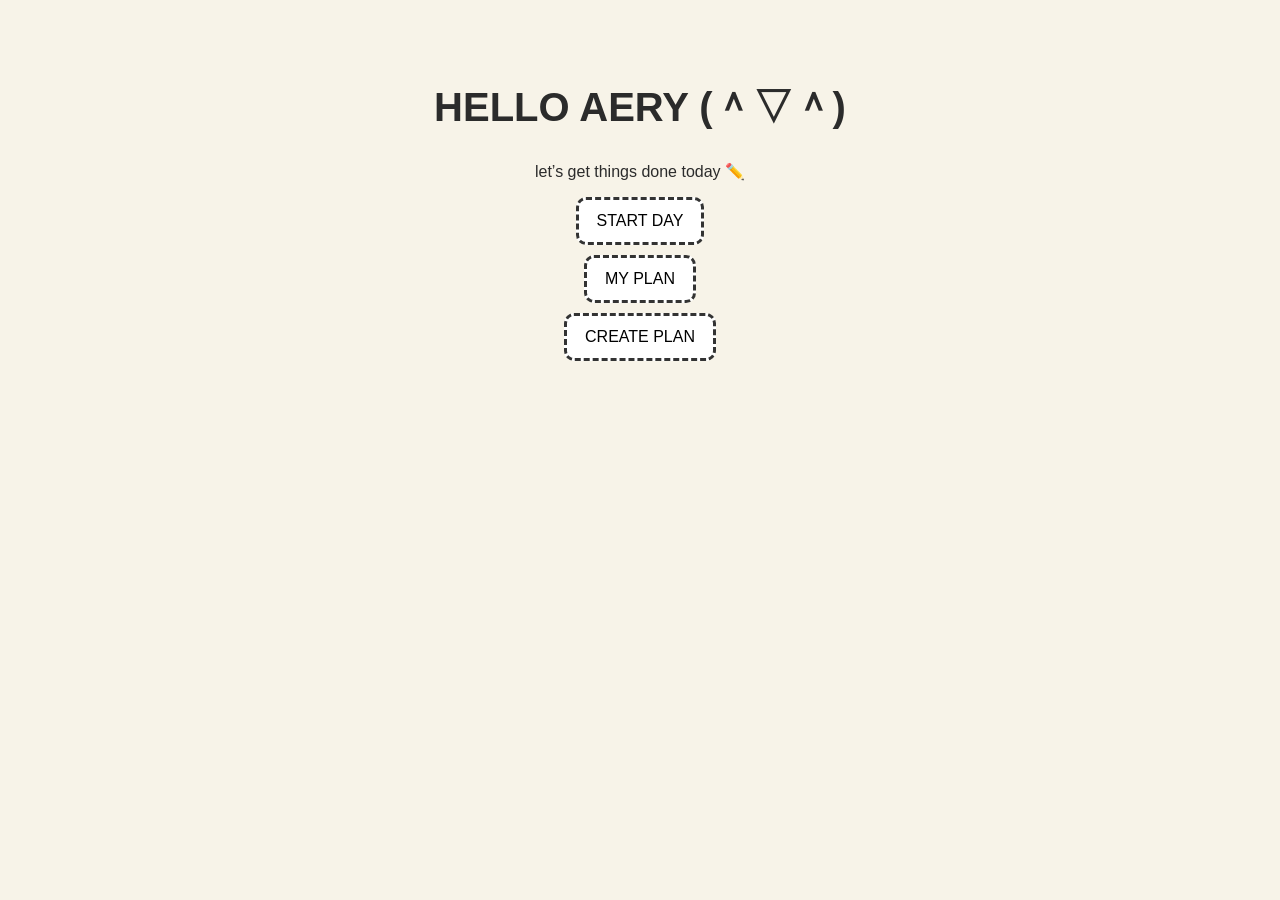
==== index.html @ 7c513cc7 "Add files via upload" ====
<!DOCTYPE html>
<html>
<head>
  <title>Doodle Planner</title>
  <link rel="stylesheet" href="style.css">
</head>

<body>

<div class="background"></div>

<div class="container">

  <div class="title">
    <h1>HELLO AERY (＾▽＾)</h1>
    <p>let’s get things done today ✏️</p>
  </div>

  <div class="menu">

    <button onclick="startDay()">START DAY</button>
    <button onclick="openPlan()">MY PLAN</button>
    <button onclick="createPlan()">CREATE PLAN</button>

  </div>

</div>

<div class="dashboard hidden" id="dashboard">

  <div class="card doodle">
    <h2>✏️ Tasks</h2>
    <div id="taskList"></div>
    <input id="taskInput" placeholder="type a task...">
    <button onclick="addTask()">add</button>
  </div>

</div>

<script src="plans.js"></script>
<script src="storage.js"></script>
<script src="app.js"></script>

</body>
</html>
---- style.css ----
body {
  margin: 0;
  font-family: "Comic Sans MS", "Arial";
  background: #f7f3e8;
  color: #2b2b2b;
}

/* doodle background */
.background {
  position: fixed;
  width: 100%;
  height: 100%;
  background-image: url("https://www.transparenttextures.com/patterns/paper-fibers.png");
  opacity: 0.4;
  z-index: -1;
}

/* container */
.container {
  text-align: center;
  margin-top: 80px;
}

/* title */
.title h1 {
  font-size: 40px;
}

/* menu buttons */
.menu button {
  display: block;
  margin: 10px auto;
  padding: 12px 18px;

  background: #fff;
  border: 3px dashed #333;
  border-radius: 10px;

  cursor: pointer;

  font-size: 16px;
}

/* dashboard cards */
.dashboard {
  padding: 20px;
}

.card {
  background: #fffdf5;
  border: 3px solid #333;
  border-radius: 12px;

  padding: 15px;
  margin: 10px;

  box-shadow: 4px 4px 0px #333;
}

/* doodle feel */
.doodle {
  transform: rotate(-1deg);
}

/* hidden */
.hidden {
  display: none;
}
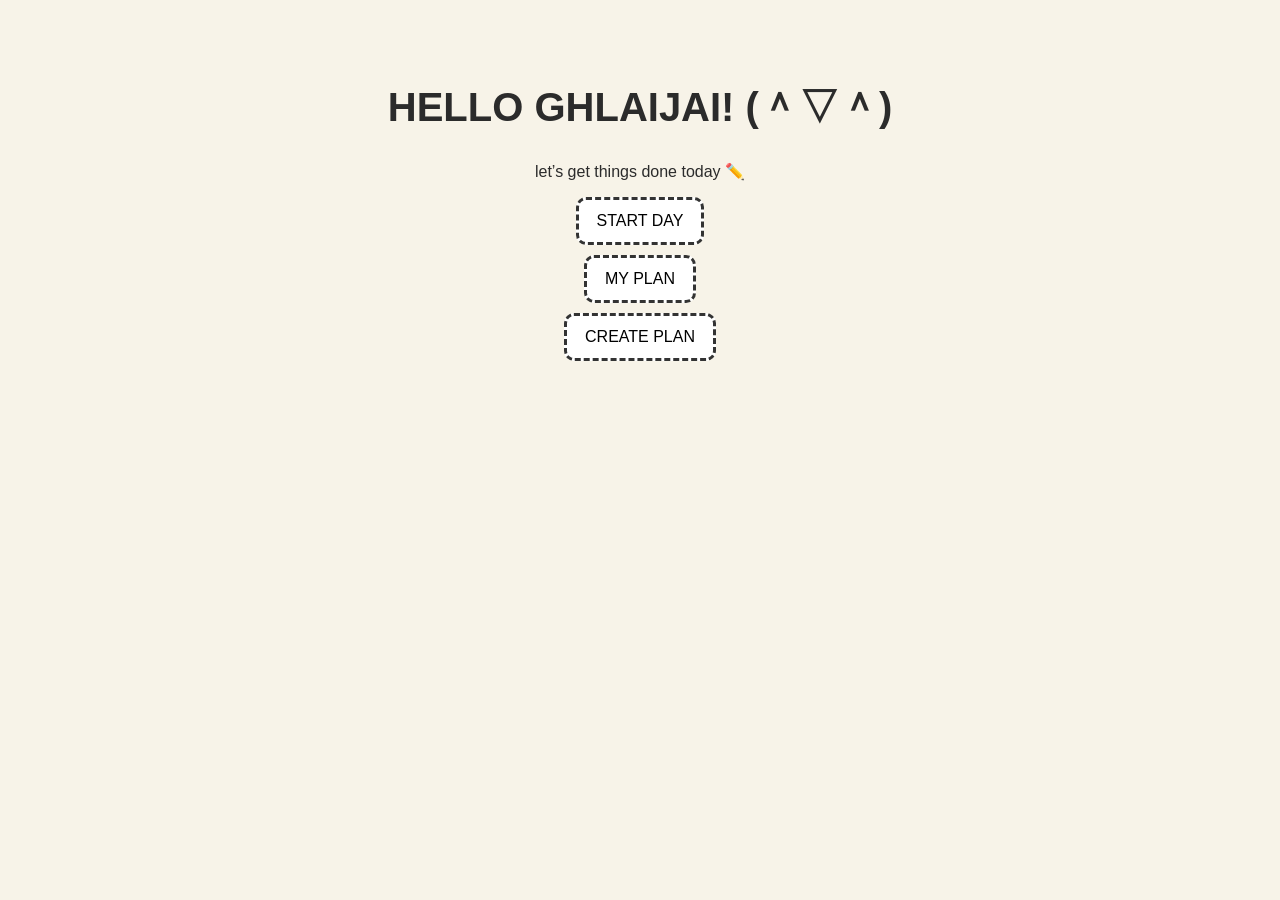
==== commit 717836b7: "Update index.html" ====
--- a/index.html
+++ b/index.html
@@ -12,7 +12,7 @@
 <div class="container">
 
   <div class="title">
-    <h1>HELLO AERY (＾▽＾)</h1>
+    <h1>HELLO GHLAIJAI! (＾▽＾)</h1>
     <p>let’s get things done today ✏️</p>
   </div>
 
@@ -42,4 +42,4 @@
 <script src="app.js"></script>
 
 </body>
-</html>+</html>
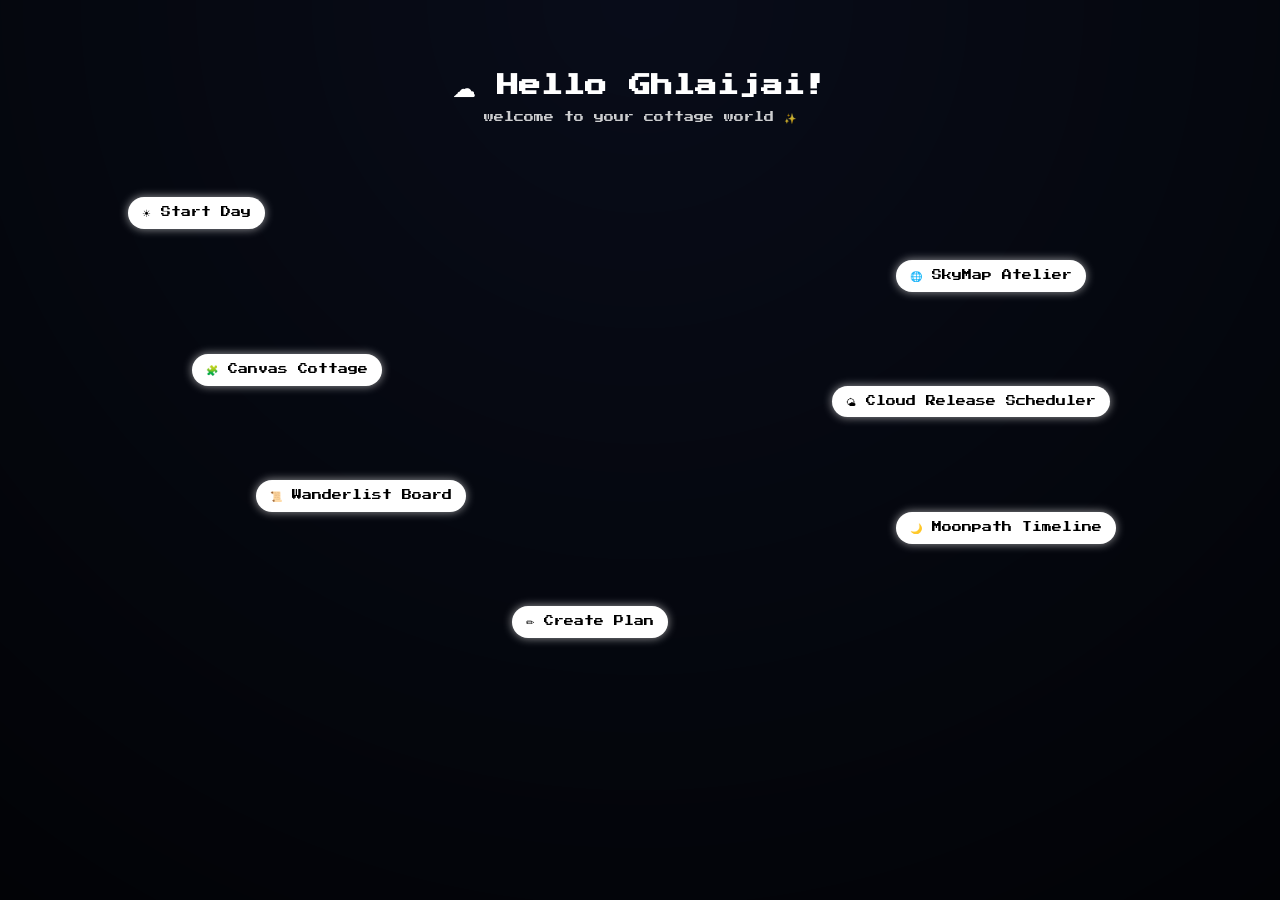
==== commit 01c5f3c1: "Add files via upload" ====
--- a/index.html
+++ b/index.html
@@ -1,45 +1,80 @@
 <!DOCTYPE html>
 <html>
 <head>
-  <title>Doodle Planner</title>
+  <title>WhimsyWeb Cottage</title>
+
+  <!-- pixel font for 8-bit feel -->
+  <link href="https://fonts.googleapis.com/css2?family=Press+Start+2P&display=swap" rel="stylesheet">
+
   <link rel="stylesheet" href="style.css">
 </head>
 
 <body>
 
+<!-- 🌌 BACKGROUND LAYER (cottage world) -->
 <div class="background"></div>
 
-<div class="container">
+<!-- 🏡 MAIN COTTAGE HUB -->
+<div class="home-screen">
 
+  <!-- greeting -->
   <div class="title">
-    <h1>HELLO GHLAIJAI! (＾▽＾)</h1>
-    <p>let’s get things done today ✏️</p>
+    <h1>☁ Hello Ghlaijai!</h1>
+    <p>welcome to your cottage world ✨</p>
   </div>
 
-  <div class="menu">
+  <!-- ☁ CLOUD MENU BUTTONS -->
+  <div class="cloud-menu">
 
-    <button onclick="startDay()">START DAY</button>
-    <button onclick="openPlan()">MY PLAN</button>
-    <button onclick="createPlan()">CREATE PLAN</button>
+    <a class="cloud-btn" onclick="startDay()">☀ Start Day</a>
+
+    <a class="cloud-btn" href="sitemap.html">
+      🌐 SkyMap Atelier
+    </a>
+
+    <a class="cloud-btn" href="pageplanner.html">
+      🧩 Canvas Cottage
+    </a>
+
+    <a class="cloud-btn" href="scheduler.html">
+      🌤 Cloud Release Scheduler
+    </a>
+
+    <a class="cloud-btn" onclick="openPlan()">
+      📜 Wanderlist Board
+    </a>
+
+    <a class="cloud-btn" href="timeline.html">
+      🌙 Moonpath Timeline
+    </a>
+
+    <a class="cloud-btn" onclick="createPlan()">
+      ✏ Create Plan
+    </a>
 
   </div>
 
 </div>
 
+<!-- 📦 DASHBOARD (TASK SYSTEM) -->
 <div class="dashboard hidden" id="dashboard">
 
-  <div class="card doodle">
-    <h2>✏️ Tasks</h2>
+  <div class="card">
+    <h2>📜 Wanderlist Board</h2>
+
     <div id="taskList"></div>
-    <input id="taskInput" placeholder="type a task...">
+
+    <input id="taskInput" placeholder="write a task..." />
     <button onclick="addTask()">add</button>
+
   </div>
 
 </div>
 
+<!-- scripts -->
 <script src="plans.js"></script>
 <script src="storage.js"></script>
 <script src="app.js"></script>
 
 </body>
-</html>
+</html>
--- a/style.css
+++ b/style.css
@@ -1,65 +1,127 @@
 body {
   margin: 0;
-  font-family: "Comic Sans MS", "Arial";
-  background: #f7f3e8;
-  color: #2b2b2b;
+  font-family: "Press Start 2P", cursive;
+  background: #0b1020;
+  color: #ffffff;
+  overflow: hidden;
 }
 
-/* doodle background */
+/* 🌌 PIXEL COTTAGE BACKGROUND */
 .background {
   position: fixed;
   width: 100%;
   height: 100%;
-  background-image: url("https://www.transparenttextures.com/patterns/paper-fibers.png");
-  opacity: 0.4;
+  background: url("https://i.imgur.com/5cXgQZC.png"); /* placeholder cozy pixel forest */
+  background-size: cover;
+  background-position: center;
+  z-index: -2;
+  filter: brightness(0.8);
+}
+
+/* soft night overlay */
+body::before {
+  content: "";
+  position: fixed;
+  width: 100%;
+  height: 100%;
+  background: radial-gradient(circle at top, rgba(0,0,0,0.2), rgba(0,0,0,0.8));
   z-index: -1;
 }
 
-/* container */
-.container {
+/* 🏡 MAIN HOME SCREEN */
+.home-screen {
   text-align: center;
-  margin-top: 80px;
+  padding-top: 60px;
 }
 
-/* title */
+/* greeting */
 .title h1 {
-  font-size: 40px;
+  font-size: 22px;
+  margin-bottom: 10px;
 }
 
-/* menu buttons */
-.menu button {
-  display: block;
-  margin: 10px auto;
-  padding: 12px 18px;
-
-  background: #fff;
-  border: 3px dashed #333;
-  border-radius: 10px;
-
-  cursor: pointer;
-
-  font-size: 16px;
+.title p {
+  font-size: 10px;
+  opacity: 0.8;
 }
 
-/* dashboard cards */
+/* ☁ CLOUD MENU SYSTEM */
+.cloud-menu {
+  position: relative;
+  width: 100%;
+  height: 70vh;
+}
+
+/* cloud buttons */
+.cloud-btn {
+  position: absolute;
+  background: white;
+  color: black;
+  padding: 10px 14px;
+  border-radius: 50px;
+  font-size: 10px;
+  text-decoration: none;
+  box-shadow: 0 0 10px rgba(255,255,255,0.6);
+
+  transition: 0.2s;
+  cursor: pointer;
+}
+
+/* hover bounce */
+.cloud-btn:hover {
+  transform: scale(1.1);
+  box-shadow: 0 0 20px rgba(255,255,255,0.9);
+}
+
+/* random cloud positions */
+.cloud-btn:nth-child(1) { top: 10%; left: 10%; }
+.cloud-btn:nth-child(2) { top: 20%; left: 70%; }
+.cloud-btn:nth-child(3) { top: 35%; left: 15%; }
+.cloud-btn:nth-child(4) { top: 40%; left: 65%; }
+.cloud-btn:nth-child(5) { top: 55%; left: 20%; }
+.cloud-btn:nth-child(6) { top: 60%; left: 70%; }
+.cloud-btn:nth-child(7) { top: 75%; left: 40%; }
+
+/* 📦 DASHBOARD (TASK BOARD) */
 .dashboard {
+  position: absolute;
+  top: 0;
+  width: 100%;
+  height: 100%;
+  background: rgba(10, 15, 30, 0.95);
   padding: 20px;
 }
 
+/* task card */
 .card {
-  background: #fffdf5;
-  border: 3px solid #333;
+  background: rgba(255,255,255,0.08);
+  border: 1px solid rgba(255,255,255,0.2);
+  padding: 15px;
   border-radius: 12px;
-
-  padding: 15px;
-  margin: 10px;
-
-  box-shadow: 4px 4px 0px #333;
+  width: 300px;
+  margin: auto;
+  margin-top: 60px;
+  backdrop-filter: blur(10px);
 }
 
-/* doodle feel */
-.doodle {
-  transform: rotate(-1deg);
+/* input */
+input {
+  width: 80%;
+  padding: 8px;
+  margin-top: 10px;
+  border-radius: 8px;
+  border: none;
+}
+
+/* button */
+button {
+  margin-top: 10px;
+  padding: 8px 12px;
+  border: none;
+  border-radius: 8px;
+  cursor: pointer;
+  background: white;
+  color: black;
 }
 
 /* hidden */
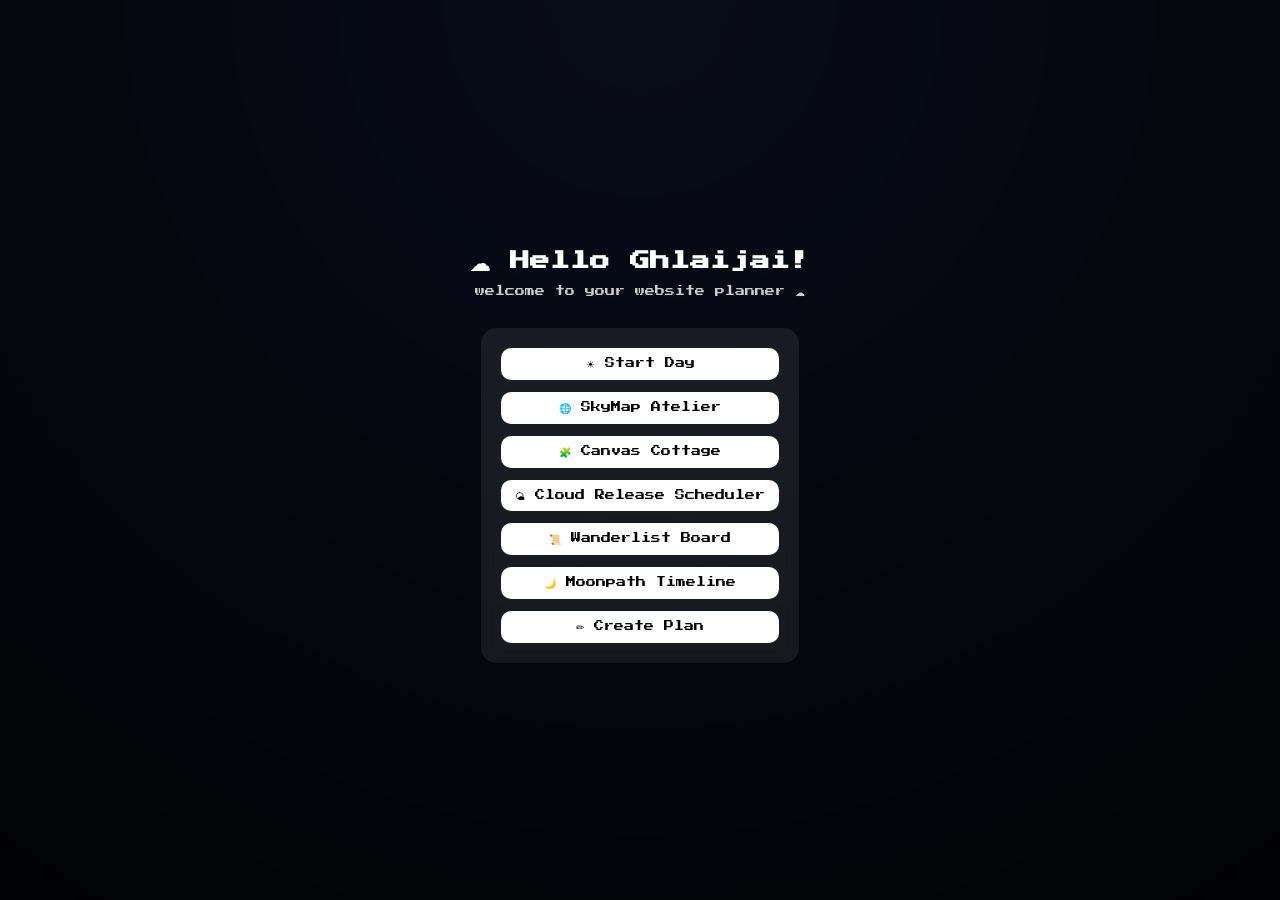
==== commit 701486d7: "Add files via upload" ====
--- a/index.html
+++ b/index.html
@@ -20,7 +20,7 @@
   <!-- greeting -->
   <div class="title">
     <h1>☁ Hello Ghlaijai!</h1>
-    <p>welcome to your cottage world ✨</p>
+    <p>welcome to your website planner ☁</p>
   </div>
 
   <!-- ☁ CLOUD MENU BUTTONS -->
--- a/style.css
+++ b/style.css
@@ -6,37 +6,42 @@
   overflow: hidden;
 }
 
-/* 🌌 PIXEL COTTAGE BACKGROUND */
+/* 🌲 COTTAGE BACKGROUND */
 .background {
   position: fixed;
   width: 100%;
   height: 100%;
-  background: url("https://i.imgur.com/5cXgQZC.png"); /* placeholder cozy pixel forest */
+  background: url("assets/images/cottage.png");
   background-size: cover;
   background-position: center;
   z-index: -2;
-  filter: brightness(0.8);
+  filter: brightness(0.75);
 }
 
-/* soft night overlay */
+/* 🌑 DARK OVERLAY FOR READABILITY */
 body::before {
   content: "";
   position: fixed;
   width: 100%;
   height: 100%;
-  background: radial-gradient(circle at top, rgba(0,0,0,0.2), rgba(0,0,0,0.8));
+  background: radial-gradient(circle at top, rgba(0,0,0,0.2), rgba(0,0,0,0.85));
   z-index: -1;
 }
 
-/* 🏡 MAIN HOME SCREEN */
+/* 🏡 MAIN SCREEN CENTERING */
 .home-screen {
+  display: flex;
+  flex-direction: column;
+  justify-content: center;
+  align-items: center;
+
+  height: 100vh;
   text-align: center;
-  padding-top: 60px;
 }
 
-/* greeting */
+/* 👋 TITLE */
 .title h1 {
-  font-size: 22px;
+  font-size: 20px;
   margin-bottom: 10px;
 }
 
@@ -45,44 +50,43 @@
   opacity: 0.8;
 }
 
-/* ☁ CLOUD MENU SYSTEM */
+/* 📦 MENU PANEL */
 .cloud-menu {
-  position: relative;
-  width: 100%;
-  height: 70vh;
+  margin-top: 20px;
+
+  display: flex;
+  flex-direction: column;
+  gap: 12px;
+
+  background: rgba(255,255,255,0.08);
+  padding: 20px;
+  border-radius: 15px;
+
+  backdrop-filter: blur(10px);
 }
 
-/* cloud buttons */
+/* 🎮 BUTTONS */
 .cloud-btn {
-  position: absolute;
   background: white;
   color: black;
+
   padding: 10px 14px;
-  border-radius: 50px;
+  border-radius: 10px;
+
   font-size: 10px;
   text-decoration: none;
-  box-shadow: 0 0 10px rgba(255,255,255,0.6);
+  cursor: pointer;
 
   transition: 0.2s;
-  cursor: pointer;
+  text-align: center;
 }
 
-/* hover bounce */
 .cloud-btn:hover {
-  transform: scale(1.1);
-  box-shadow: 0 0 20px rgba(255,255,255,0.9);
+  transform: scale(1.05);
+  background: #f2f2f2;
 }
 
-/* random cloud positions */
-.cloud-btn:nth-child(1) { top: 10%; left: 10%; }
-.cloud-btn:nth-child(2) { top: 20%; left: 70%; }
-.cloud-btn:nth-child(3) { top: 35%; left: 15%; }
-.cloud-btn:nth-child(4) { top: 40%; left: 65%; }
-.cloud-btn:nth-child(5) { top: 55%; left: 20%; }
-.cloud-btn:nth-child(6) { top: 60%; left: 70%; }
-.cloud-btn:nth-child(7) { top: 75%; left: 40%; }
-
-/* 📦 DASHBOARD (TASK BOARD) */
+/* 📦 DASHBOARD */
 .dashboard {
   position: absolute;
   top: 0;
@@ -92,7 +96,7 @@
   padding: 20px;
 }
 
-/* task card */
+/* 📝 TASK CARD */
 .card {
   background: rgba(255,255,255,0.08);
   border: 1px solid rgba(255,255,255,0.2);
@@ -104,7 +108,7 @@
   backdrop-filter: blur(10px);
 }
 
-/* input */
+/* INPUT */
 input {
   width: 80%;
   padding: 8px;
@@ -113,7 +117,7 @@
   border: none;
 }
 
-/* button */
+/* BUTTON */
 button {
   margin-top: 10px;
   padding: 8px 12px;
@@ -124,7 +128,7 @@
   color: black;
 }
 
-/* hidden */
+/* HIDE ELEMENTS */
 .hidden {
   display: none;
 }
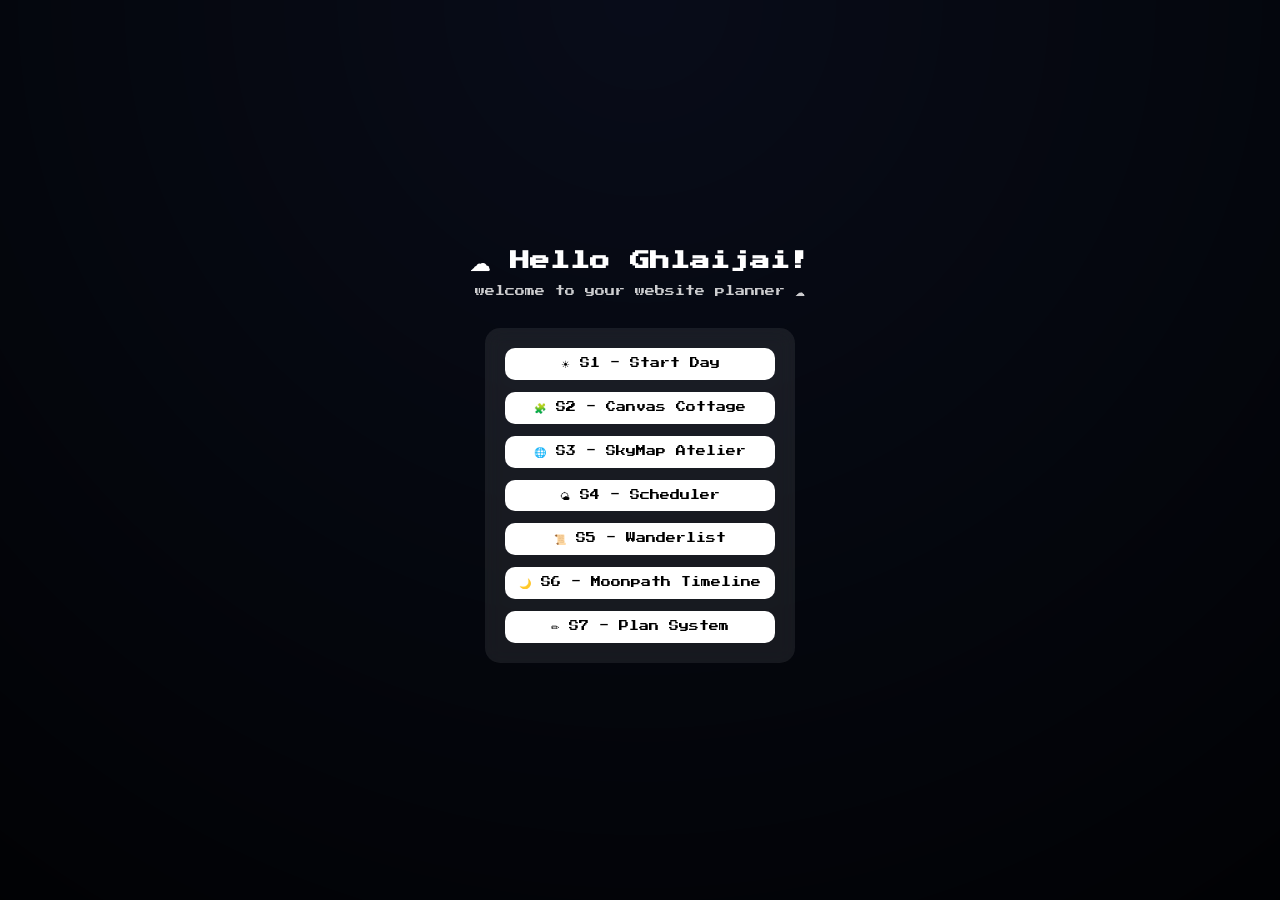
==== commit ac44b2d2: "Add files via upload" ====
--- a/index.html
+++ b/index.html
@@ -23,36 +23,22 @@
     <p>welcome to your website planner ☁</p>
   </div>
 
-  <!-- ☁ CLOUD MENU BUTTONS -->
-  <div class="cloud-menu">
+  <!-- ☁ MAIN MENU -->
+<div class="cloud-menu">
 
-    <a class="cloud-btn" onclick="startDay()">☀ Start Day</a>
+  <a class="cloud-btn" href="S1.html">☀ S1 - Start Day</a>
 
-    <a class="cloud-btn" href="sitemap.html">
-      🌐 SkyMap Atelier
-    </a>
+  <a class="cloud-btn" href="S2.html">🧩 S2 - Canvas Cottage</a>
 
-    <a class="cloud-btn" href="pageplanner.html">
-      🧩 Canvas Cottage
-    </a>
+  <a class="cloud-btn" href="S3.html">🌐 S3 - SkyMap Atelier</a>
 
-    <a class="cloud-btn" href="scheduler.html">
-      🌤 Cloud Release Scheduler
-    </a>
+  <a class="cloud-btn" href="S4.html">🌤 S4 - Scheduler</a>
 
-    <a class="cloud-btn" onclick="openPlan()">
-      📜 Wanderlist Board
-    </a>
+  <a class="cloud-btn" href="S5.html">📜 S5 - Wanderlist</a>
 
-    <a class="cloud-btn" href="timeline.html">
-      🌙 Moonpath Timeline
-    </a>
+  <a class="cloud-btn" href="S6.html">🌙 S6 - Moonpath Timeline</a>
 
-    <a class="cloud-btn" onclick="createPlan()">
-      ✏ Create Plan
-    </a>
-
-  </div>
+  <a class="cloud-btn" href="S7.html">✏ S7 - Plan System</a>
 
 </div>
 
